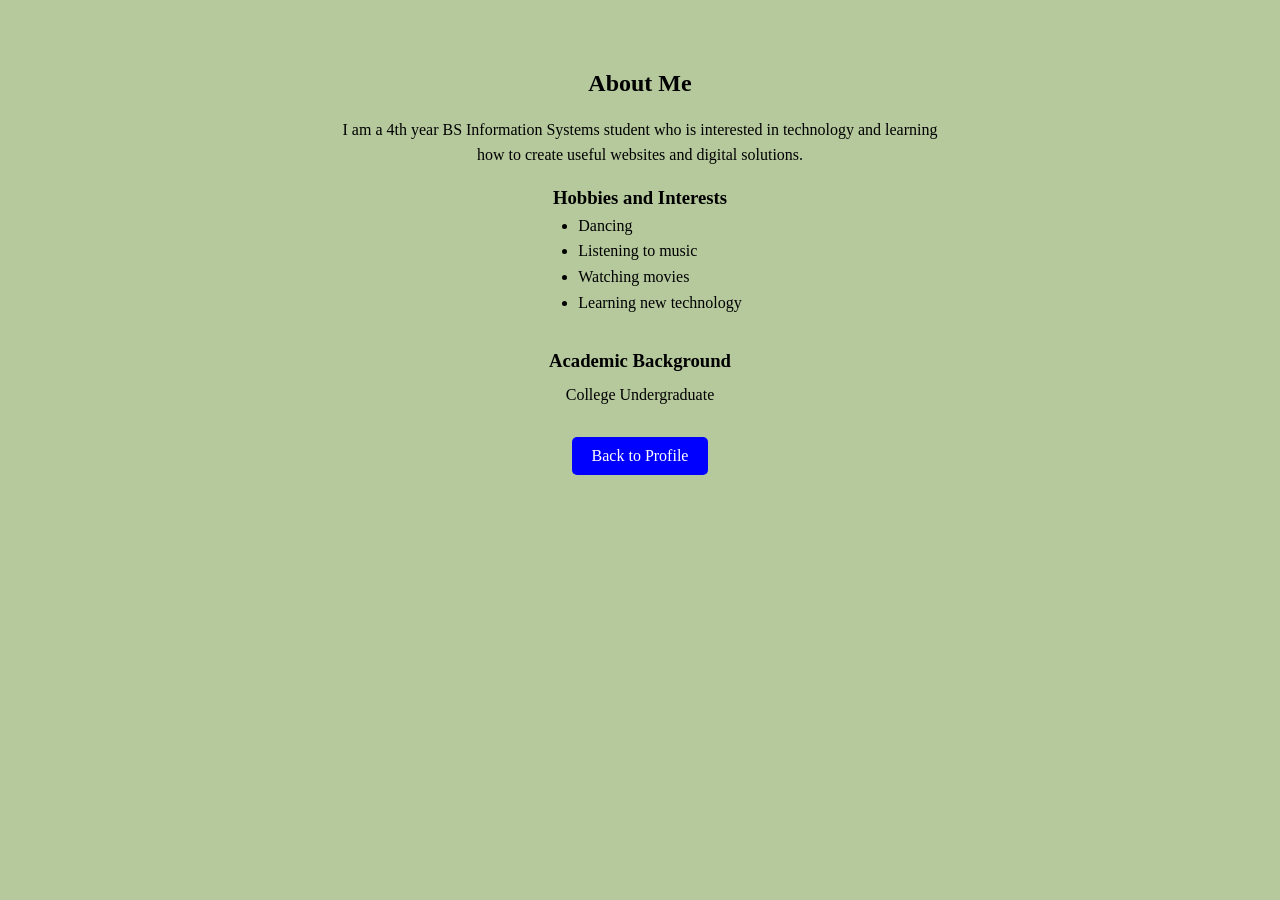
==== about.html @ 73bd9b1a "Update code" ====
<!DOCTYPE html>
<html lang="en">

<head>
    <meta charset="UTF-8">
    <meta name="viewport" content="width=device-width, initial-scale=1.0">

    <title>About Me - Rika Portfolio</title>

    <link rel="stylesheet" href="css/style.css">
</head>

<body class="about-page">

    <!-- About Me Section -->
    <section id="about">

        <h2>About Me</h2>

        <p>
            I am a 4th year BS Information Systems student who is interested
            in technology and learning how to create useful websites
            and digital solutions.
        </p>

        <h3>Hobbies and Interests</h3>

        <ul>
            <li>Dancing</li>
            <li>Listening to music</li>
            <li>Watching movies</li>
            <li>Learning new technology</li>
        </ul>

        <h3>Academic Background</h3>

        <p>
            College Undergraduate
        </p>

        <a href="index.html" class="button">Back to Profile</a>

    </section>

</body>

</html>
---- css/style.css ----
body {
    font-family: Georgia;
    text-align: center;
    margin: 0;
}


body {
    background-color: #fcd8f0; 
}


body.about-page {
    background-color: rgb(182, 201, 157);
}


.intro {
    padding: 60px 20px;
}

.intro img {
    width: 150px;
    height: 150px;
    border-radius: 30%;
    object-fit: cover;
}

.intro h1 {
    margin-top: 10px;
}

.intro p {
    max-width: 500px; 
    margin: 0 auto;
    line-height: 2;
}


.button {
    display: inline-block;
    margin-top: 20px;
    padding: 10px 20px;
    background-color: blue;
    color: white;
    text-decoration: none;
    border-radius: 5px;
}

/* About Me Section */
#about {
    padding: 50px 20px;
}

#about h3 {
    margin-bottom: 2px;
}

#about p {
    max-width: 50%;
    margin: 10px auto;
    line-height: 1.6;
}

#about ul {
    margin-top: 2px;
    line-height: 1.6;
    display: inline-block;
    text-align: left;
}
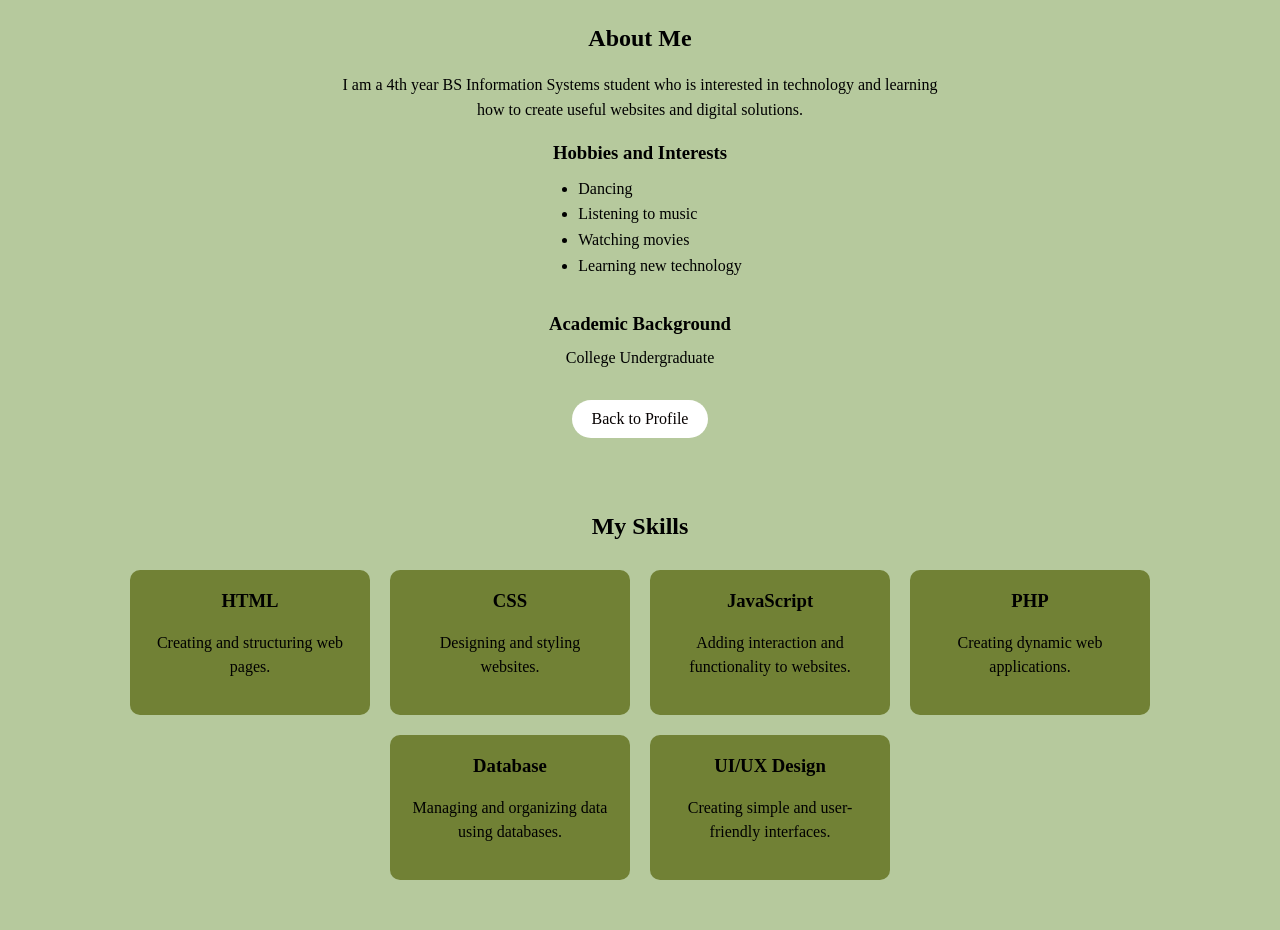
==== commit 95bc7b9e: "Add skills section" ====
--- a/about.html
+++ b/about.html
@@ -44,4 +44,45 @@
 
 </body>
 
-</html>+</html>
+
+<!-- Skills Section -->
+<section id="skills">
+
+    <h2>My Skills</h2>
+
+    <div class="skills-container">
+
+        <div class="skill-card">
+            <h3>HTML</h3>
+            <p>Creating and structuring web pages.</p>
+        </div>
+
+        <div class="skill-card">
+            <h3>CSS</h3>
+            <p>Designing and styling websites.</p>
+        </div>
+
+        <div class="skill-card">
+            <h3>JavaScript</h3>
+            <p>Adding interaction and functionality to websites.</p>
+        </div>
+
+        <div class="skill-card">
+            <h3>PHP</h3>
+            <p>Creating dynamic web applications.</p>
+        </div>
+
+        <div class="skill-card">
+            <h3>Database</h3>
+            <p>Managing and organizing data using databases.</p>
+        </div>
+
+        <div class="skill-card">
+            <h3>UI/UX Design</h3>
+            <p>Creating simple and user-friendly interfaces.</p>
+        </div>
+
+    </div>
+
+</section>
--- a/css/style.css
+++ b/css/style.css
@@ -14,7 +14,6 @@
 body.about-page {
     background-color: rgb(182, 201, 157);
 }
-
 
 .intro {
     padding: 60px 20px;
@@ -37,24 +36,23 @@
     line-height: 2;
 }
 
-
 .button {
     display: inline-block;
     margin-top: 20px;
     padding: 10px 20px;
-    background-color: blue;
-    color: white;
+    background-color: white;
+    color: rgb(7, 2, 2);
     text-decoration: none;
-    border-radius: 5px;
+    border-radius: 50px;
 }
 
 /* About Me Section */
 #about {
-    padding: 50px 20px;
+    padding: 5px 20px;
 }
 
 #about h3 {
-    margin-bottom: 2px;
+    margin-bottom: 10px;
 }
 
 #about p {
@@ -68,4 +66,37 @@
     line-height: 1.6;
     display: inline-block;
     text-align: left;
+}
+
+/* Skills Section */
+
+#skills {
+    padding: 50px 20px;
+    background-color: rgb(182, 201, 157);
+}
+
+#skills h2 {
+    margin-bottom: 30px;
+}
+
+.skills-container {
+    display: flex;
+    justify-content: center;
+    gap: 20px;
+    flex-wrap: wrap;
+}
+
+.skill-card {
+    background-color: rgb(113, 129, 53);
+    width: 200px;
+    padding: 20px;
+    border-radius: 10px;
+}
+
+.skill-card h3 {
+    margin-top: 0;
+}
+
+.skill-card p {
+    line-height: 1.5;
 }
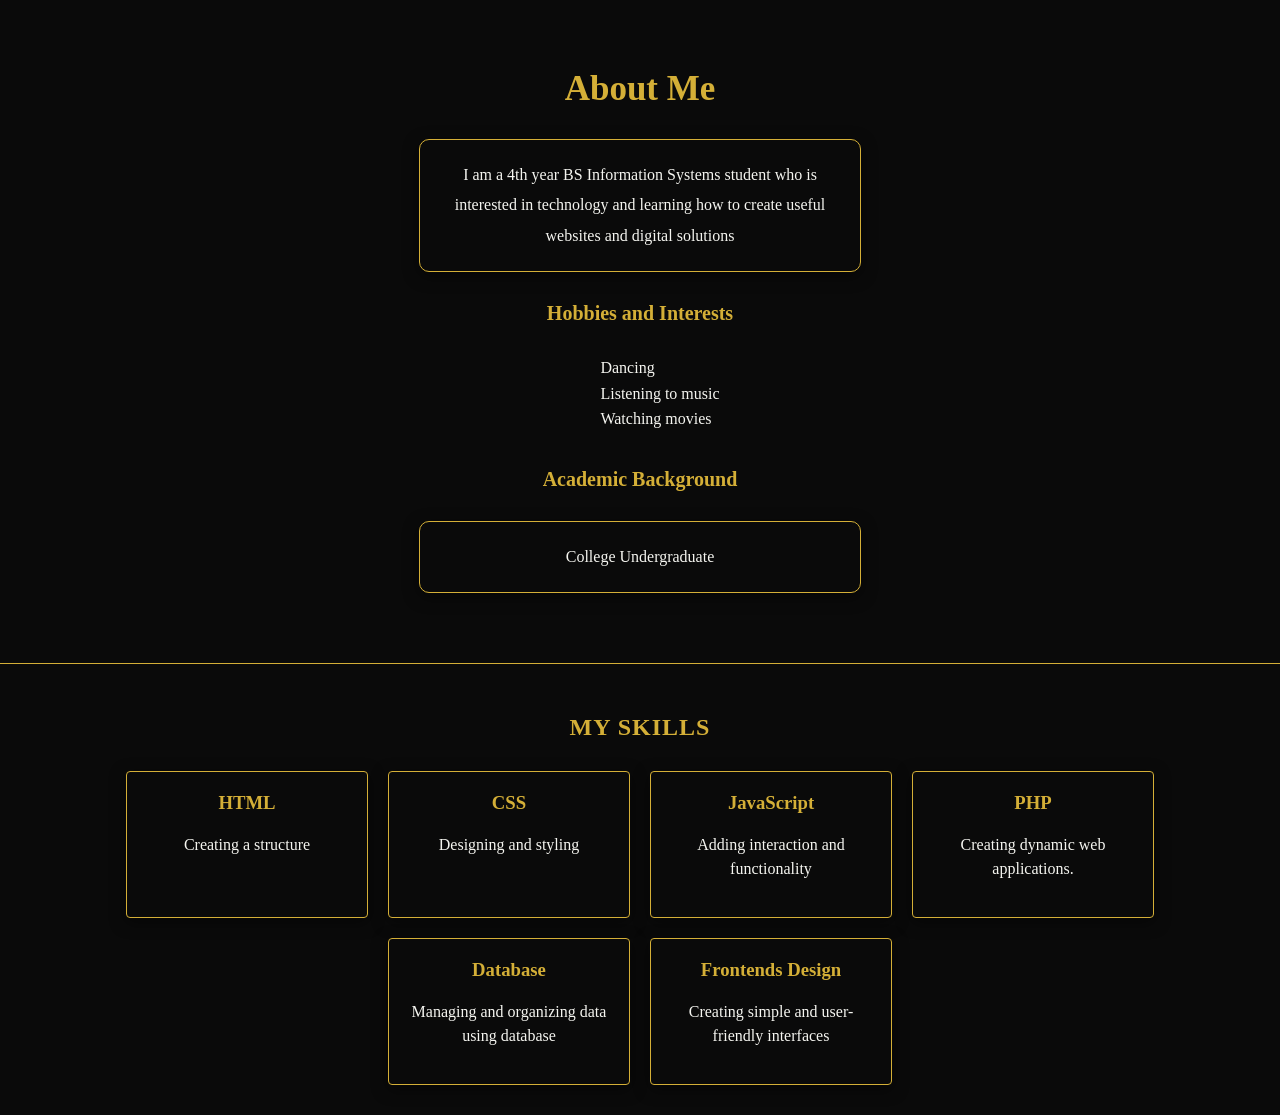
==== commit c289559d: "update code" ====
--- a/about.html
+++ b/about.html
@@ -20,7 +20,7 @@
         <p>
             I am a 4th year BS Information Systems student who is interested
             in technology and learning how to create useful websites
-            and digital solutions.
+            and digital solutions
         </p>
 
         <h3>Hobbies and Interests</h3>
@@ -29,7 +29,6 @@
             <li>Dancing</li>
             <li>Listening to music</li>
             <li>Watching movies</li>
-            <li>Learning new technology</li>
         </ul>
 
         <h3>Academic Background</h3>
@@ -37,9 +36,6 @@
         <p>
             College Undergraduate
         </p>
-
-        <a href="index.html" class="button">Back to Profile</a>
-
     </section>
 
 </body>
@@ -55,17 +51,17 @@
 
         <div class="skill-card">
             <h3>HTML</h3>
-            <p>Creating and structuring web pages.</p>
+            <p>Creating a structure</p>
         </div>
 
         <div class="skill-card">
             <h3>CSS</h3>
-            <p>Designing and styling websites.</p>
+            <p>Designing and styling</p>
         </div>
 
         <div class="skill-card">
             <h3>JavaScript</h3>
-            <p>Adding interaction and functionality to websites.</p>
+            <p>Adding interaction and functionality </p>
         </div>
 
         <div class="skill-card">
@@ -75,12 +71,12 @@
 
         <div class="skill-card">
             <h3>Database</h3>
-            <p>Managing and organizing data using databases.</p>
+            <p>Managing and organizing data using database</p>
         </div>
 
         <div class="skill-card">
-            <h3>UI/UX Design</h3>
-            <p>Creating simple and user-friendly interfaces.</p>
+            <h3>Frontends Design</h3>
+            <p>Creating simple and user-friendly interfaces</p>
         </div>
 
     </div>
--- a/css/style.css
+++ b/css/style.css
@@ -1,18 +1,15 @@
 
+/* main page */
 body {
     font-family: Georgia;
     text-align: center;
     margin: 0;
+    background-color: #0a0a0a;
+    color: #f5f5f0;
 }
 
-
-body {
-    background-color: #fcd8f0; 
-}
-
-
 body.about-page {
-    background-color: rgb(182, 201, 157);
+    background-color: #0a0a0a;
 }
 
 .intro {
@@ -20,63 +17,101 @@
 }
 
 .intro img {
-    width: 150px;
-    height: 150px;
-    border-radius: 30%;
-    object-fit: cover;
+    width: 200px;
+    height: 200px;
+    border-radius: 50%;
+    object-fit: fill;
+    border: 3px solid #d4af37;
 }
 
 .intro h1 {
-    margin-top: 10px;
+    margin-top: 40px;
+    color: #d4af37;
+    letter-spacing: 1px;
+    text-transform: uppercase;
+    font-size: 2em;
+}
+
+.intro a {
+    margin-top: 40px;
+    text-decoration: none;
 }
 
 .intro p {
-    max-width: 500px; 
-    margin: 0 auto;
-    line-height: 2;
+    max-width: 400px;
+    margin: 30px auto;
+    line-height: 1.9;
+    padding: 30px;
+    border-radius: 10px;
+    color: #f5f5f0;
+    border: 1px solid #d4af37;
+    box-shadow: 0 4px 15px rgba(0, 0, 0, 0.5);
 }
 
 .button {
     display: inline-block;
     margin-top: 20px;
-    padding: 10px 20px;
-    background-color: white;
-    color: rgb(7, 2, 2);
-    text-decoration: none;
-    border-radius: 50px;
+    padding: 12px 28px;
+    color: #fdfcfc;
+    font-weight: bold;
+    border-radius: 10px;
+    border: 1px solid #d4af37;
+    box-shadow: 0 4px 15px rgba(0, 0, 0, 0.5);
 }
+
 
 /* About Me Section */
 #about {
-    padding: 5px 20px;
+    padding: 40px;
 }
 
+#about h2{
+    font-family: Georgia;
+    font-size: 35px;
+    color: #d4af37;
+}
 #about h3 {
+    font-size: 20px;
     margin-bottom: 10px;
+    color: #d4af37;
 }
 
 #about p {
-    max-width: 50%;
-    margin: 10px auto;
-    line-height: 1.6;
+    max-width: 400px;
+    margin: 30px auto;
+    line-height: 1.9;
+    padding: 20px;
+    color: #f5f5f0;
+    border-radius: 10px;
+    border: 1px solid #d4af37;
+    box-shadow: 0 4px 15px rgba(0, 0, 0, 0.5);
 }
 
 #about ul {
-    margin-top: 2px;
+    margin-top: 20px;
     line-height: 1.6;
     display: inline-block;
     text-align: left;
+    list-style: none;
+    color: #f5f5f0;
+}
+
+#about a {
+    text-decoration: none;
 }
 
 /* Skills Section */
 
 #skills {
-    padding: 50px 20px;
-    background-color: rgb(182, 201, 157);
+    padding: 30px 20px;
+    border-top: 1px solid #d4af37;
 }
 
 #skills h2 {
     margin-bottom: 30px;
+    color: #d4af37;
+    letter-spacing: 1px;
+    text-transform: uppercase;
 }
 
 .skills-container {
@@ -87,16 +122,20 @@
 }
 
 .skill-card {
-    background-color: rgb(113, 129, 53);
+    background-color: #0a0a0a;
     width: 200px;
     padding: 20px;
-    border-radius: 10px;
+    border-radius: 4px;
+    border: 1px solid #d4af37;
+    box-shadow: 0 4px 15px rgba(0, 0, 0, 0.5);
 }
 
 .skill-card h3 {
     margin-top: 0;
+    color: #d4af37;
 }
 
 .skill-card p {
     line-height: 1.5;
+    color: #f5f5f0;
 }
